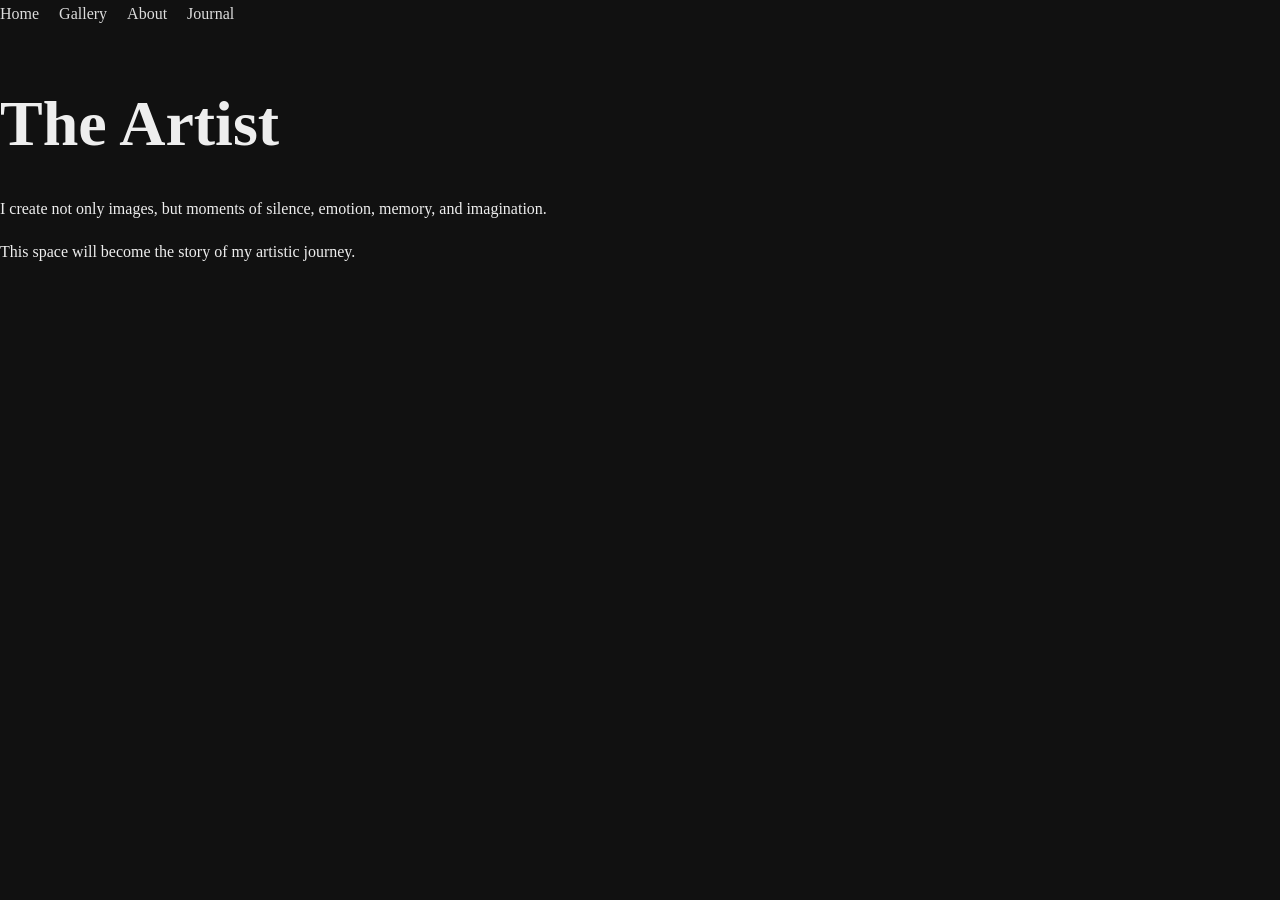
==== about.html @ 3b8f4dc7 "Create about page" ====
<!DOCTYPE html><html><head><title>About | Lorenzo</title><link rel="stylesheet" href="style.css"></head><body><nav><a href="index.html">Home</a><a href="gallery.html">Gallery</a><a href="about.html">About</a><a href="journal.html">Journal</a></nav><main><h1>The Artist</h1><p>I create not only images, but moments of silence, emotion, memory, and imagination.</p><p>This space will become the story of my artistic journey.</p></main></body></html>
---- style.css ----
* { box-sizing: border-box; }
body {
 margin: 0;
 font-family: Georgia, serif;
 background: #111;
 color: #eee;
 line-height: 1.7;
}
header, section, footer {
 max-width: 1000px;
 margin: auto;
 padding: 40px 24px;
}
header {
 min-height: 70vh;
 display: flex;
 flex-direction: column;
 justify-content: center;
}
h1 { font-size: 4rem; margin-bottom: 10px; }
h2 { font-size: 2rem; }
nav a {
 color: #ddd;
 margin-right: 20px;
 text-decoration: none;
}
.hero {
 border-top: 1px solid #444;
 border-bottom: 1px solid #444;
}
.empty-frame {
 height: 300px;
 border: 2px solid #555;
 display: flex;
 align-items: center;
 justify-content: center;
 font-size: 1.5rem;
}
footer { text-align: center; opacity: .7; }
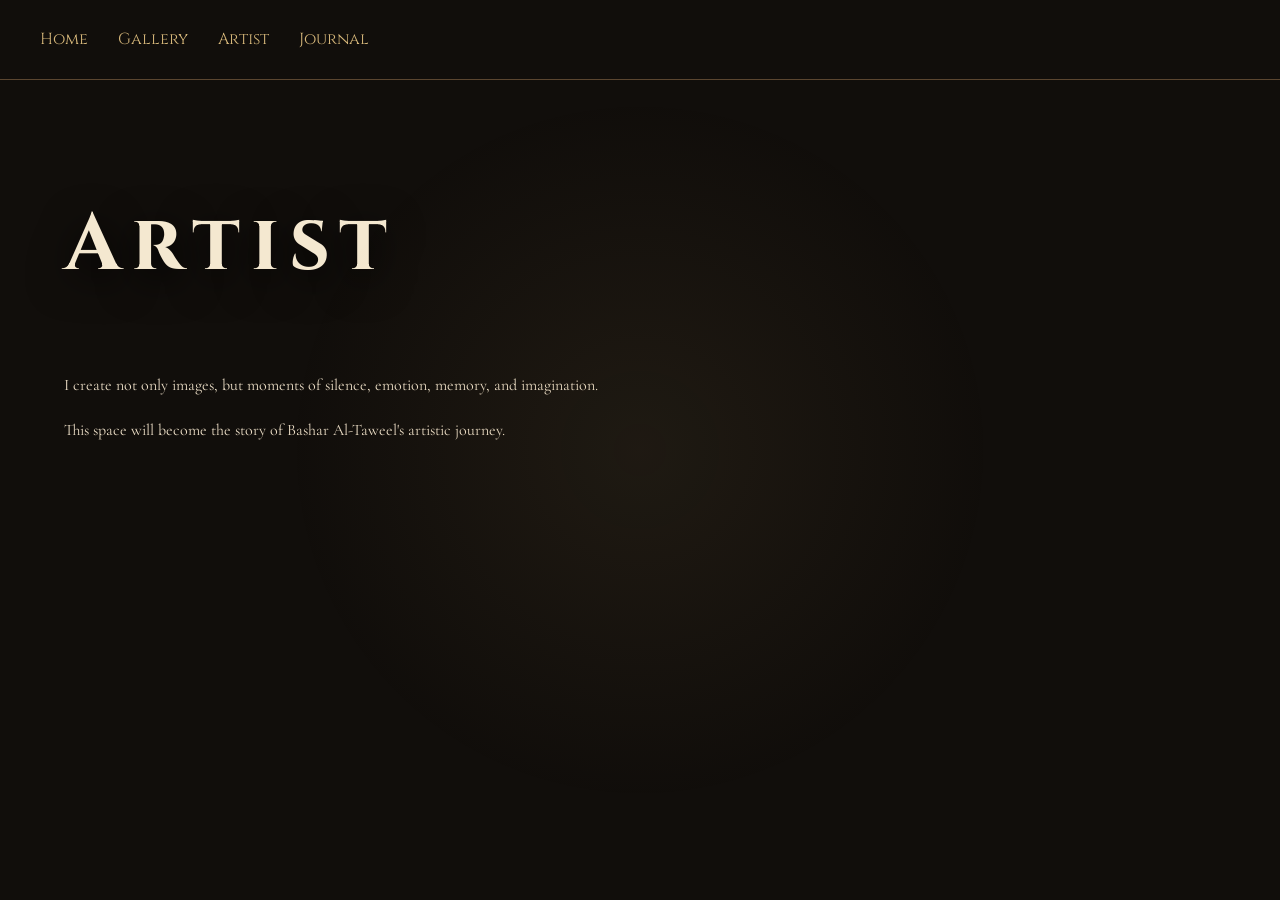
==== commit e37e7e90: "Localize About page for Bashar's Atelier" ====
--- a/about.html
+++ b/about.html
@@ -1 +1 @@
-<!DOCTYPE html><html><head><title>About | Lorenzo</title><link rel="stylesheet" href="style.css"></head><body><nav><a href="index.html">Home</a><a href="gallery.html">Gallery</a><a href="about.html">About</a><a href="journal.html">Journal</a></nav><main><h1>The Artist</h1><p>I create not only images, but moments of silence, emotion, memory, and imagination.</p><p>This space will become the story of my artistic journey.</p></main></body></html>+<!DOCTYPE html><html lang="en"><head><title>Bashar's Atelier | Artist</title><link rel="stylesheet" href="style.css"></head><body><nav><a data-i18n="home" href="index.html">Home</a><a data-i18n="gallery" href="gallery.html">Gallery</a><a data-i18n="artist" href="about.html">Artist</a><a data-i18n="journal" href="journal.html">Journal</a></nav><main><h1 data-i18n="artist">The Artist</h1><p data-i18n="artistText">I create not only images, but moments of silence, emotion, memory, and imagination.</p><p>This space will become the story of Bashar Al-Taweel's artistic journey.</p></main><script src="translations.js"></script><script src="script.js"></script></body></html>
--- a/style.css
+++ b/style.css
@@ -1,39 +1,83 @@
-* { box-sizing: border-box; }
-body {
- margin: 0;
- font-family: Georgia, serif;
- background: #111;
- color: #eee;
- line-height: 1.7;
+@import url('https://fonts.googleapis.com/css2?family=Cinzel:wght@400;600&family=Cormorant+Garamond:wght@300;400;600&family=Noto+Sans+Arabic:wght@300;400;600&family=Noto+Sans+SC:wght@300;400;700&family=Noto+Sans+JP:wght@300;400;700&family=Noto+Sans+Greek:wght@300;400;700&display=swap');
+
+*{box-sizing:border-box}
+
+html{scroll-behavior:smooth}
+
+body{
+margin:0;
+background:#110e0b;
+color:#eadcc5;
+font-family:'Cormorant Garamond',Georgia,serif;
+line-height:1.8;
+overflow-x:hidden;
 }
-header, section, footer {
- max-width: 1000px;
- margin: auto;
- padding: 40px 24px;
+
+body:before{
+content:'';
+position:fixed;
+left:0;right:0;top:0;bottom:0;
+background:radial-gradient(circle at center,rgba(201,166,107,.08),transparent 45%);
+pointer-events:none;
 }
-header {
- min-height: 70vh;
- display: flex;
- flex-direction: column;
- justify-content: center;
+
+/* Language-aware typography */
+body[dir="rtl"], body.arabic{
+font-family:'Noto Sans Arabic',sans-serif;
 }
-h1 { font-size: 4rem; margin-bottom: 10px; }
-h2 { font-size: 2rem; }
-nav a {
- color: #ddd;
- margin-right: 20px;
- text-decoration: none;
+
+body.chinese{
+font-family:'Noto Sans SC',sans-serif;
 }
-.hero {
- border-top: 1px solid #444;
- border-bottom: 1px solid #444;
+
+body.japanese{
+font-family:'Noto Sans JP',sans-serif;
 }
-.empty-frame {
- height: 300px;
- border: 2px solid #555;
- display: flex;
- align-items: center;
- justify-content: center;
- font-size: 1.5rem;
+
+body.greek{
+font-family:'Noto Sans Greek',sans-serif;
 }
-footer { text-align: center; opacity: .7; }
+
+[dir="rtl"]{
+text-align:right;
+}
+
+header,section,footer,main{max-width:1200px;margin:auto;padding:40px 24px}
+
+.hero{min-height:95vh;display:flex;flex-direction:column;justify-content:center;align-items:center;text-align:center}
+
+nav{padding:25px;border-bottom:1px solid #5b4630;font-family:'Cinzel',serif}
+
+nav a{color:#d6b77a;margin:15px;text-decoration:none;transition:1s}
+
+nav a:hover{letter-spacing:4px;color:#fff0cf}
+
+.signature{font-style:italic;font-size:2.2rem;margin:35px;color:#c9a66b}
+
+h1{font-family:'Cinzel',serif;font-size:5rem;letter-spacing:10px;color:#f4e8d0;text-shadow:0 10px 40px #000}
+
+.subtitle{font-size:1.5rem;color:#cbb89b;max-width:600px}
+
+.enter{border:1px solid #c9a66b;padding:15px 40px;color:#f2eadf;text-decoration:none;margin-top:30px;transition:1s;font-family:'Cinzel',serif}
+
+.enter:hover{background:#c9a66b;color:#110e0b;box-shadow:0 0 40px #c9a66b}
+
+.welcome{text-align:center;border-top:1px solid #5b4630;border-bottom:1px solid #5b4630}
+
+.rooms{display:flex;gap:30px;flex-wrap:wrap;justify-content:center}
+
+.rooms article,.art-card{background:linear-gradient(145deg,#1c1610,#100d0a);border:1px solid #5b4630;padding:35px;text-align:center;transition:1.2s}
+
+.rooms article:hover,.art-card:hover{transform:translateY(-15px);box-shadow:0 30px 70px #000}
+
+.gallery{display:flex;gap:40px;flex-wrap:wrap;justify-content:center}
+
+.frame,.artwork-viewer{height:380px;border:15px solid #5c3d20;background:#0b0907;display:flex;align-items:center;justify-content:center;box-shadow:inset 0 0 50px #000,0 20px 40px #000;cursor:pointer}
+
+.story{border-top:1px solid #5b4630;margin-top:40px;padding-top:30px}
+
+.brush{position:fixed;top:0;left:0;width:100%;height:6px;background:#c9a66b;animation:paint 2.5s ease}
+
+@keyframes paint{from{width:0}to{width:100%}}
+
+footer{text-align:center;color:#bda889;padding:60px}
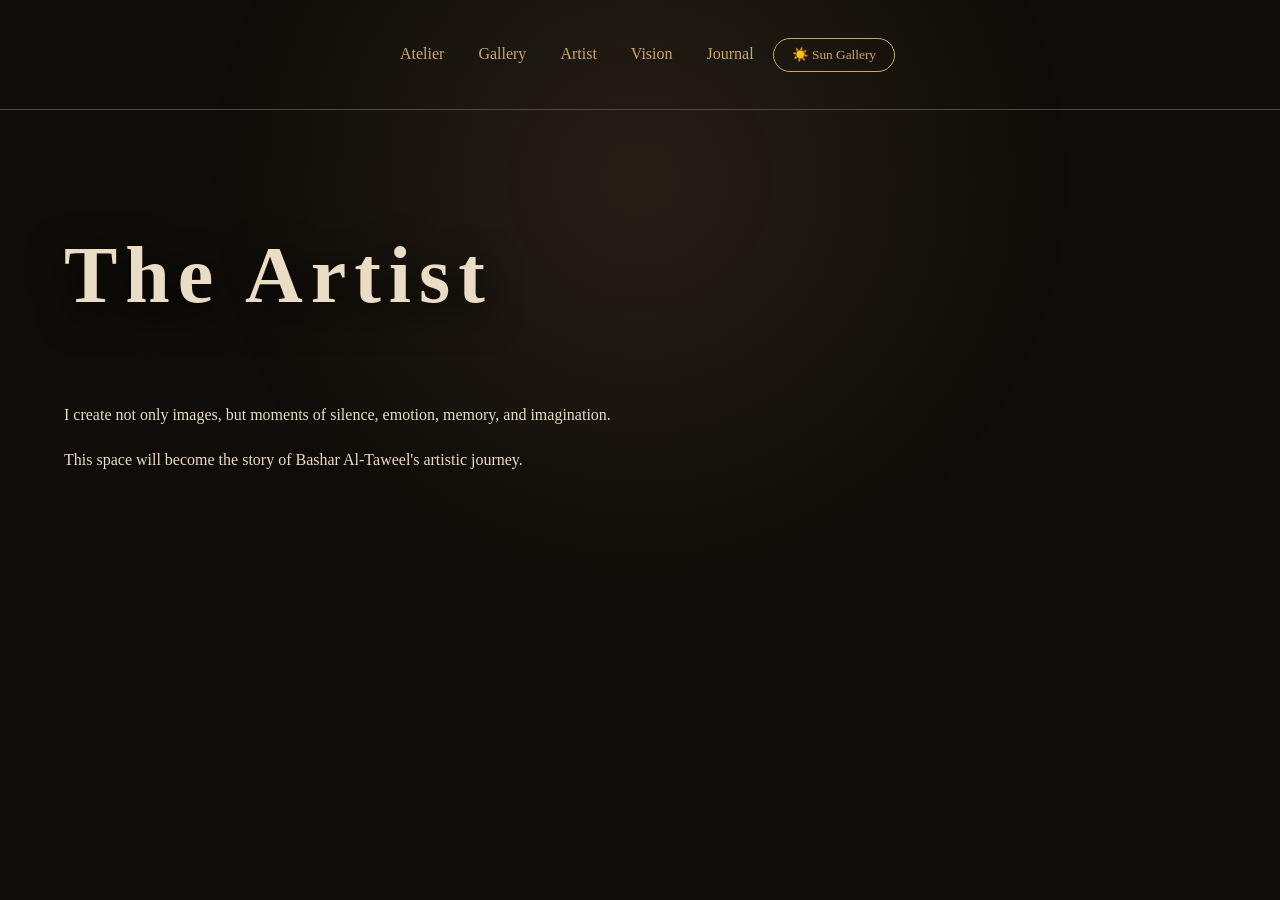
==== commit 14cc8b41: "Integrate atelier lighting system into artist room" ====
--- a/about.html
+++ b/about.html
@@ -1 +1,22 @@
-<!DOCTYPE html><html lang="en"><head><title>Bashar's Atelier | Artist</title><link rel="stylesheet" href="style.css"></head><body><nav><a data-i18n="home" href="index.html">Home</a><a data-i18n="gallery" href="gallery.html">Gallery</a><a data-i18n="artist" href="about.html">Artist</a><a data-i18n="journal" href="journal.html">Journal</a></nav><main><h1 data-i18n="artist">The Artist</h1><p data-i18n="artistText">I create not only images, but moments of silence, emotion, memory, and imagination.</p><p>This space will become the story of Bashar Al-Taweel's artistic journey.</p></main><script src="translations.js"></script><script src="script.js"></script></body></html>+<!DOCTYPE html>
+<html lang="en">
+<head>
+<title>Bashar's Atelier | Artist</title>
+<link rel="stylesheet" href="style.css">
+<script src="theme.js" defer></script>
+</head>
+<body>
+<nav>
+<a href="index.html">Atelier</a>
+<a href="gallery.html">Gallery</a>
+<a href="about.html">Artist</a>
+<a href="philosophy.html">Vision</a>
+<a href="journal.html">Journal</a>
+</nav>
+<main>
+<h1>The Artist</h1>
+<p>I create not only images, but moments of silence, emotion, memory, and imagination.</p>
+<p>This space will become the story of Bashar Al-Taweel's artistic journey.</p>
+</main>
+</body>
+</html>
--- a/style.css
+++ b/style.css
@@ -1,83 +1,32 @@
-@import url('https://fonts.googleapis.com/css2?family=Cinzel:wght@400;600&family=Cormorant+Garamond:wght@300;400;600&family=Noto+Sans+Arabic:wght@300;400;600&family=Noto+Sans+SC:wght@300;400;700&family=Noto+Sans+JP:wght@300;400;700&family=Noto+Sans+Greek:wght@300;400;700&display=swap');
-
 *{box-sizing:border-box}
-
 html{scroll-behavior:smooth}
-
-body{
-margin:0;
-background:#110e0b;
-color:#eadcc5;
-font-family:'Cormorant Garamond',Georgia,serif;
-line-height:1.8;
-overflow-x:hidden;
-}
-
-body:before{
-content:'';
-position:fixed;
-left:0;right:0;top:0;bottom:0;
-background:radial-gradient(circle at center,rgba(201,166,107,.08),transparent 45%);
-pointer-events:none;
-}
-
-/* Language-aware typography */
-body[dir="rtl"], body.arabic{
-font-family:'Noto Sans Arabic',sans-serif;
-}
-
-body.chinese{
-font-family:'Noto Sans SC',sans-serif;
-}
-
-body.japanese{
-font-family:'Noto Sans JP',sans-serif;
-}
-
-body.greek{
-font-family:'Noto Sans Greek',sans-serif;
-}
-
-[dir="rtl"]{
-text-align:right;
-}
-
+:root{--bg:#0f0c09;--surface:#17110c;--text:#eadcc5;--muted:#cbb89b;--gold:#c9a66b;--border:#5b4630;--shadow:#000;--frame:#2b2117}
+body.light-theme{--bg:#efe4d2;--surface:#e4d3ba;--text:#3b2a1c;--muted:#66513b;--gold:#9b6b2f;--border:#b08a55;--shadow:rgba(66,45,25,.22);--frame:#d1b78e}
+body{margin:0;background:var(--bg);color:var(--text);font-family:Georgia,'Times New Roman',serif;line-height:1.8;overflow-x:hidden;-webkit-font-smoothing:antialiased;text-rendering:optimizeLegibility;transition:background 1s ease,color 1s ease}
+body:before{content:'';position:fixed;inset:0;background:radial-gradient(circle at 50% 20%,rgba(201,166,107,.12),transparent 45%);pointer-events:none;z-index:-1}
+img{max-width:100%;height:auto;display:block;object-fit:cover}
 header,section,footer,main{max-width:1200px;margin:auto;padding:40px 24px}
-
 .hero{min-height:95vh;display:flex;flex-direction:column;justify-content:center;align-items:center;text-align:center}
-
-nav{padding:25px;border-bottom:1px solid #5b4630;font-family:'Cinzel',serif}
-
-nav a{color:#d6b77a;margin:15px;text-decoration:none;transition:1s}
-
-nav a:hover{letter-spacing:4px;color:#fff0cf}
-
-.signature{font-style:italic;font-size:2.2rem;margin:35px;color:#c9a66b}
-
-h1{font-family:'Cinzel',serif;font-size:5rem;letter-spacing:10px;color:#f4e8d0;text-shadow:0 10px 40px #000}
-
-.subtitle{font-size:1.5rem;color:#cbb89b;max-width:600px}
-
-.enter{border:1px solid #c9a66b;padding:15px 40px;color:#f2eadf;text-decoration:none;margin-top:30px;transition:1s;font-family:'Cinzel',serif}
-
-.enter:hover{background:#c9a66b;color:#110e0b;box-shadow:0 0 40px #c9a66b}
-
-.welcome{text-align:center;border-top:1px solid #5b4630;border-bottom:1px solid #5b4630}
-
+nav{padding:25px;border-bottom:1px solid var(--border);text-align:center}
+nav a{color:var(--gold);margin:15px;text-decoration:none;transition:.3s ease;display:inline-block}
+nav a:hover,nav a:focus{transform:translateY(-3px)}
+.theme-toggle{background:transparent;border:1px solid var(--gold);color:var(--gold);padding:8px 18px;border-radius:30px;cursor:pointer;font-family:inherit}
+.signature{font-style:italic;font-size:clamp(1.8rem,5vw,2.4rem);color:var(--gold);margin:35px}
+h1{font-size:clamp(2.8rem,7vw,5rem);letter-spacing:clamp(3px,1vw,8px);color:var(--text);text-shadow:0 10px 40px var(--shadow)}
+.subtitle{font-size:clamp(1.1rem,3vw,1.5rem);color:var(--muted);max-width:650px}
+.enter{border:1px solid var(--gold);padding:15px 40px;color:var(--text);text-decoration:none;margin-top:30px;transition:.35s ease}
+.enter:hover,.enter:focus{background:var(--gold);color:var(--bg)}
 .rooms{display:flex;gap:30px;flex-wrap:wrap;justify-content:center}
-
-.rooms article,.art-card{background:linear-gradient(145deg,#1c1610,#100d0a);border:1px solid #5b4630;padding:35px;text-align:center;transition:1.2s}
-
-.rooms article:hover,.art-card:hover{transform:translateY(-15px);box-shadow:0 30px 70px #000}
-
-.gallery{display:flex;gap:40px;flex-wrap:wrap;justify-content:center}
-
-.frame,.artwork-viewer{height:380px;border:15px solid #5c3d20;background:#0b0907;display:flex;align-items:center;justify-content:center;box-shadow:inset 0 0 50px #000,0 20px 40px #000;cursor:pointer}
-
-.story{border-top:1px solid #5b4630;margin-top:40px;padding-top:30px}
-
-.brush{position:fixed;top:0;left:0;width:100%;height:6px;background:#c9a66b;animation:paint 2.5s ease}
-
+.art-card{transition:transform .35s ease,box-shadow .35s ease}
+.art-card:hover{transform:translateY(-8px);box-shadow:0 30px 70px var(--shadow)}
+.artwork-media,.artwork-viewer{position:relative;overflow:hidden;background:var(--surface);cursor:pointer}
+.artwork-media img,.artwork-viewer img{filter:blur(12px);transform:scale(1.04);transition:filter .8s ease,transform .8s ease}
+.artwork-media img.loaded,.artwork-viewer:hover img{filter:none;transform:scale(1)}
+.artwork-viewer{border:18px solid var(--frame);min-height:420px;display:flex;align-items:center;justify-content:center;box-shadow:0 30px 80px var(--shadow);transition:.8s ease}
+.artwork-viewer.fullscreen{position:fixed;inset:0;z-index:10;background:var(--bg);border:0;padding:5vw;min-height:100vh}
+.brush{position:fixed;top:0;left:0;width:100%;height:6px;background:var(--gold);animation:paint 2s ease;will-change:width}
 @keyframes paint{from{width:0}to{width:100%}}
-
-footer{text-align:center;color:#bda889;padding:60px}
+footer{text-align:center;color:var(--muted);padding:60px}
+:focus-visible{outline:2px solid var(--gold);outline-offset:4px}
+@media(max-width:700px){header,section,footer,main{padding:30px 18px}nav a{margin:8px;font-size:.95rem}.signature{margin:20px}.frame,.artwork-viewer{min-height:260px;border-width:10px}}
+@media(prefers-reduced-motion:reduce){*,*::before,*::after{animation-duration:.01ms!important;transition-duration:.01ms!important;scroll-behavior:auto!important}}
